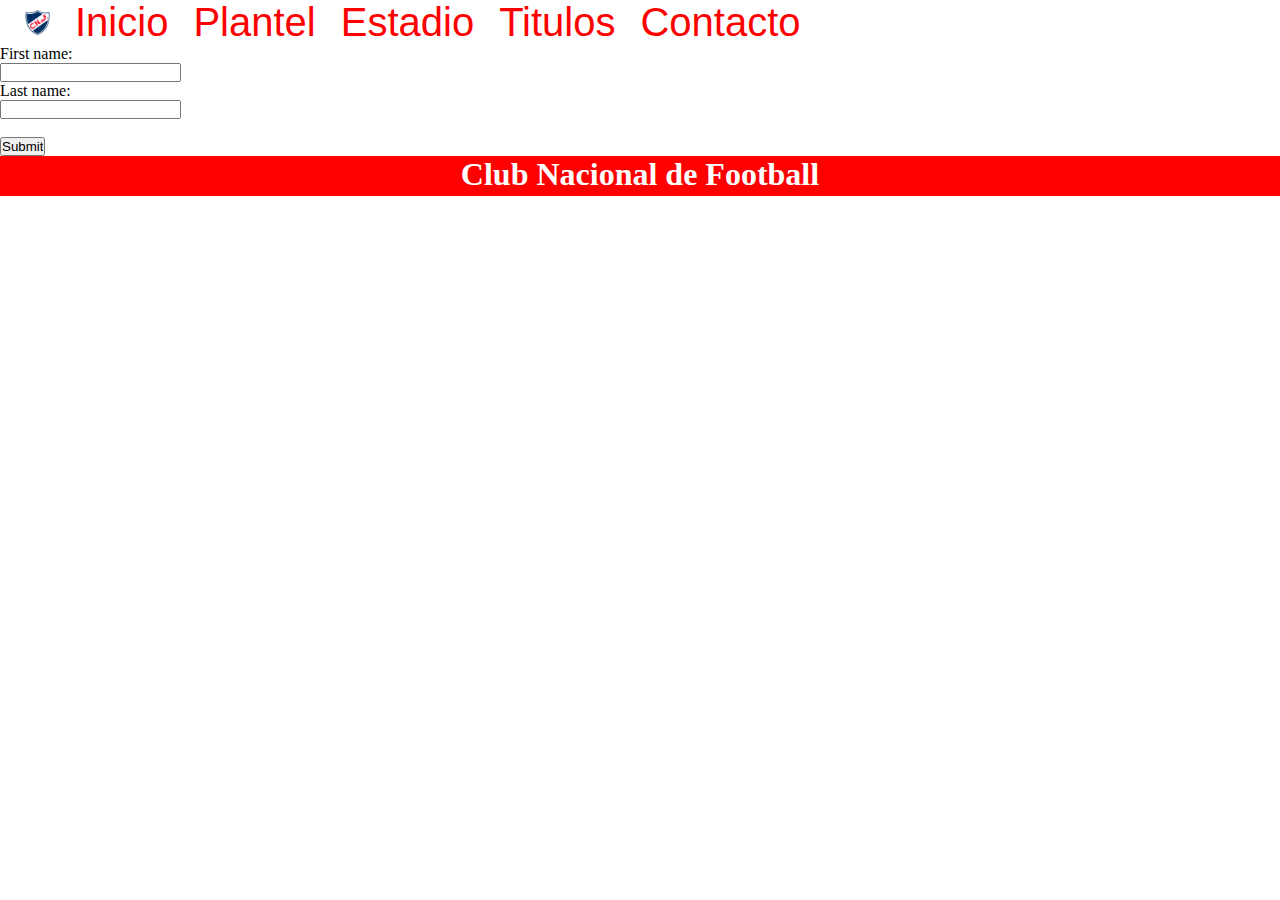
==== Paginas.html/Contacto.html @ c1be89f9 "first commit" ====
<!DOCTYPE html>
<html lang="en">
<head>
    <meta charset="UTF-8">
    <meta name="viewport" content="width=device-width, initial-scale=1.0">
    <title>Contacto</title>
    <link rel="stylesheet" href="./../Css/style.css">
</head>
<body>
    <header>
        <nav>
            <ul>
                <li><img src="./../Multimedia/Logo CNdF.png" alt="Logo CNdeF"></li>
                <li><a href="./../index.html">Inicio</a></li>
            <li><a href="C:\Users\Felipe Martinis\Desktop\CursoDW\Paginas.html\Plantel.html">Plantel</a></li>
            <li><a href="C:\Users\Felipe Martinis\Desktop\CursoDW\Paginas.html\Estadio.html">Estadio</a></li>
            <li><a href="C:\Users\Felipe Martinis\Desktop\CursoDW\Paginas.html\Titulos.html">Titulos</a></l>
            <li><a href="C:\Users\Felipe Martinis\Desktop\CursoDW\Paginas.html\Contacto.html">Contacto</a></li>
         </ul>
        </nav>
    </header>
    <main>
        <form action=>
            <label for="fname">First name:</label><br>
            <input type="text" id="fname" name="fname" value=""><br>
            <label for="lname">Last name:</label><br>
            <input type="text" id="lname" name="lname" value=""><br><br>
            <input type="submit" value="Submit">
          </form>
    </main>
    <footer>
        <h1>Club Nacional de Football</h1>
    </footer>
</body>
</html>
---- Css/style.css ----
* {
    margin: 0;
    padding: 0;
    box-sizing: border-box;
}

header{
    display: flexbox;
}

header nav ul li img{
    padding-left: 25px;
    font-size: 40px;
    padding-top: 10px;
}
header nav ul li a {
    text-decoration: none;
    font-family: 'Franklin Gothic Medium', 'Arial Narrow', Arial, sans-serif;
    color: red;
    font-size: 40px;
    padding-left: 25px;
}
header nav ul {
    display: inline-flex;
    list-style-type: none;
}
header img {
    width: 50px;
    align: 
}
main{
    display: flexbox;
}

main h1 { 
    text-align: center;
    font-size: 50px;
    color: blue;
}
main p {
    text-align: center;
    font-size: 30px;
    color: red;
}
main img 
{width: 300px;}

main ul li {
    color: red;
}
main h2 {color:blue;}

footer h1 {
    text-align: center;
    background-color:red;
    bottom: 0;
    width: 100%;
    height: 40px;
    color: white;
}
@media (max-width:700xp){
    header nav ul {
        flex-direction:column;
    }
    main h1 {
        font-size: small;
    }
    footer h1 {
        font-size: small;
    }
}
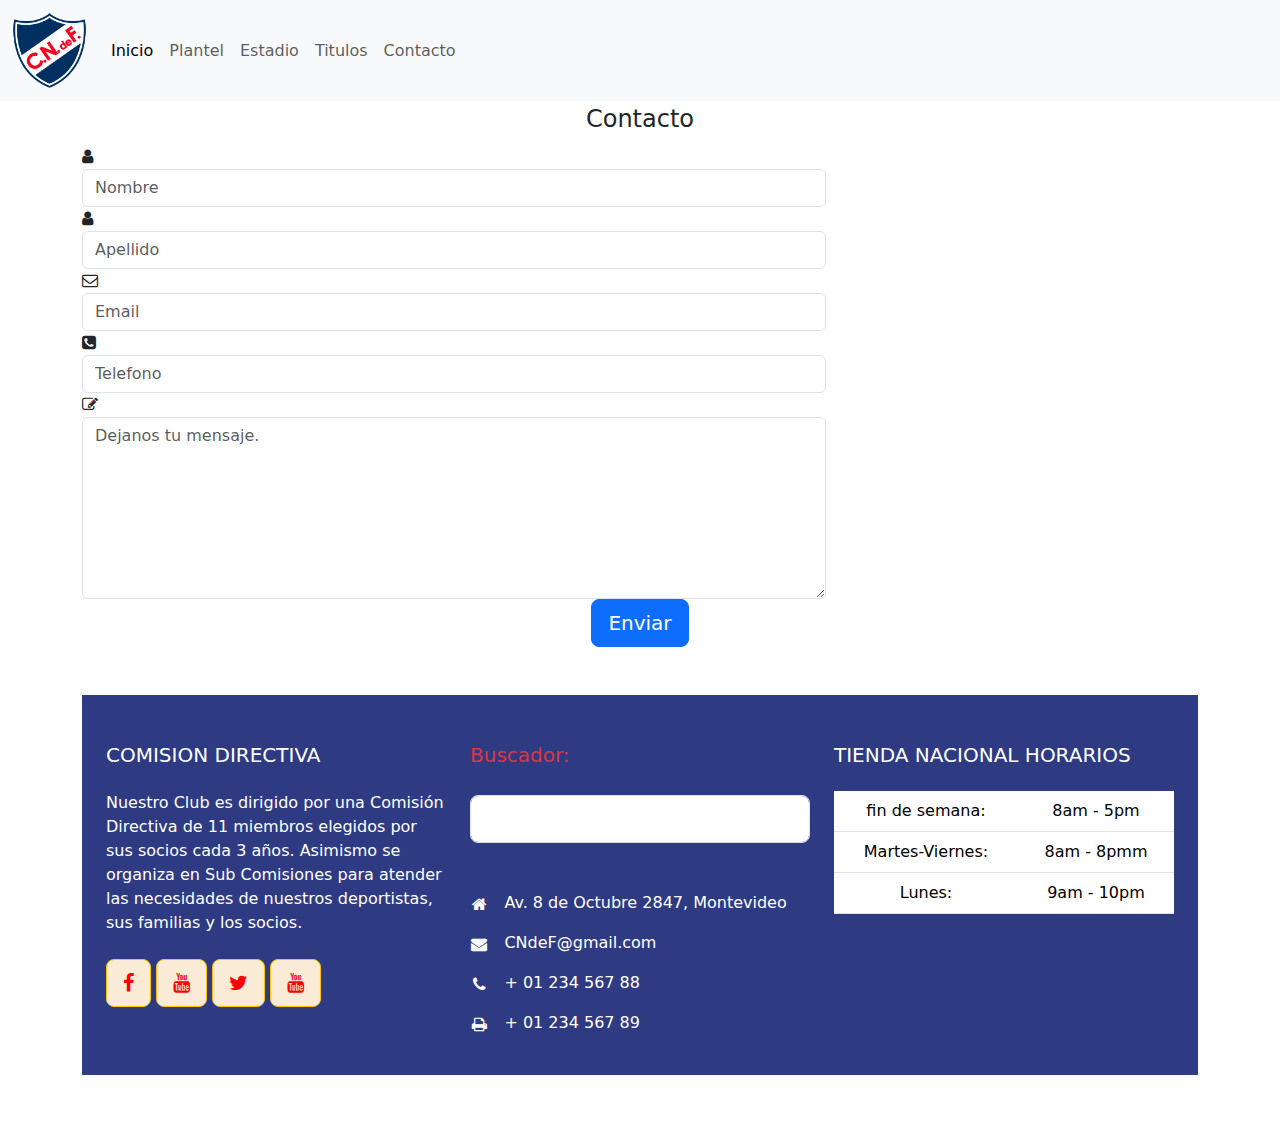
==== commit 87e2ca8b: "Add files via upload" ====
--- a/Paginas.html/Contacto.html
+++ b/Paginas.html/Contacto.html
@@ -1,35 +1,170 @@
-<!DOCTYPE html>
-<html lang="en">
-<head>
-    <meta charset="UTF-8">
-    <meta name="viewport" content="width=device-width, initial-scale=1.0">
-    <title>Contacto</title>
-    <link rel="stylesheet" href="./../Css/style.css">
-</head>
-<body>
-    <header>
-        <nav>
-            <ul>
-                <li><img src="./../Multimedia/Logo CNdF.png" alt="Logo CNdeF"></li>
-                <li><a href="./../index.html">Inicio</a></li>
-            <li><a href="C:\Users\Felipe Martinis\Desktop\CursoDW\Paginas.html\Plantel.html">Plantel</a></li>
-            <li><a href="C:\Users\Felipe Martinis\Desktop\CursoDW\Paginas.html\Estadio.html">Estadio</a></li>
-            <li><a href="C:\Users\Felipe Martinis\Desktop\CursoDW\Paginas.html\Titulos.html">Titulos</a></l>
-            <li><a href="C:\Users\Felipe Martinis\Desktop\CursoDW\Paginas.html\Contacto.html">Contacto</a></li>
-         </ul>
-        </nav>
-    </header>
-    <main>
-        <form action=>
-            <label for="fname">First name:</label><br>
-            <input type="text" id="fname" name="fname" value=""><br>
-            <label for="lname">Last name:</label><br>
-            <input type="text" id="lname" name="lname" value=""><br><br>
-            <input type="submit" value="Submit">
-          </form>
-    </main>
-    <footer>
-        <h1>Club Nacional de Football</h1>
-    </footer>
-</body>
+<!DOCTYPE html>
+<html lang="en">
+
+<head>
+    <meta charset="UTF-8">
+    <meta name="viewport" content="width=device-width, initial-scale=1.0">
+    <title>Contacto</title>
+    <link rel="stylesheet" href="https://stackpath.bootstrapcdn.com/font-awesome/4.7.0/css/font-awesome.min.css">
+    <link rel="stylesheet" href="./../Css/bootstrap.min.css">
+    <link rel="stylesheet" href="./../Css/style.css">
+</head>
+
+<body>
+    <header>
+        <nav class="navbar navbar-expand-lg bg-light">
+            <div class="container-fluid">
+                <a class="navbar-brand" href="./../index.html"><img src="./../Multimedia/Logo CNdF.png" alt=""></a>
+                <button class="navbar-toggler" type="button" data-bs-toggle="collapse"
+                    data-bs-target="#navbarNavAltMarkup" aria-controls="navbarNavAltMarkup" aria-expanded="false"
+                    aria-label="Toggle navigation">
+                    <span class="navbar-toggler-icon"></span>
+                </button>
+                <div class="collapse navbar-collapse" id="navbarNavAltMarkup">
+                    <div class="navbar-nav">
+                        <a class="nav-link active" aria-current="page" href="./../index.html">Inicio</a>
+                        <a class="nav-link" href="./Plantel.html">Plantel</a>
+                        <a class="nav-link" href="./Estadio.html">Estadio</a>
+                        <a class="nav-link" href="./Titulos.html">Titulos</a>
+                        <a class="nav-link" href="./Contacto.html">Contacto</a>
+                    </div>
+                </div>
+            </div>
+        </nav>
+    </header>
+    <main>
+        <div class="container">
+            <div class="row">
+                <div class="col-md-12">
+                    <div class="well well-sm">
+                        <form class="form-horizontal" method="post">
+                            <fieldset>
+                                <legend class="text-center header">Contacto</legend>
+
+                                <div class="form-group">
+                                    <span class="col-md-1 col-md-offset-2 text-center"><i
+                                            class="fa fa-user bigicon"></i></span>
+                                    <div class="col-md-8">
+                                        <input id="fname" name="name" type="text" placeholder="Nombre"
+                                            class="form-control">
+                                    </div>
+                                </div>
+                                <div class="form-group">
+                                    <span class="col-md-1 col-md-offset-2 text-center"><i
+                                            class="fa fa-user bigicon"></i></span>
+                                    <div class="col-md-8">
+                                        <input id="lname" name="name" type="text" placeholder="Apellido"
+                                            class="form-control">
+                                    </div>
+                                </div>
+
+                                <div class="form-group">
+                                    <span class="col-md-1 col-md-offset-2 text-center"><i
+                                            class="fa fa-envelope-o bigicon"></i></span>
+                                    <div class="col-md-8">
+                                        <input id="email" name="email" type="text" placeholder="Email"
+                                            class="form-control">
+                                    </div>
+                                </div>
+
+                                <div class="form-group">
+                                    <span class="col-md-1 col-md-offset-2 text-center"><i
+                                            class="fa fa-phone-square bigicon"></i></span>
+                                    <div class="col-md-8">
+                                        <input id="phone" name="phone" type="text" placeholder="Telefono"
+                                            class="form-control">
+                                    </div>
+                                </div>
+
+                                <div class="form-group">
+                                    <span class="col-md-1 col-md-offset-2 text-center"><i
+                                            class="fa fa-pencil-square-o bigicon"></i></span>
+                                    <div class="col-md-8">
+                                        <textarea class="form-control" id="message" name="message"
+                                            placeholder="Dejanos tu mensaje."
+                                            rows="7"></textarea>
+                                    </div>
+                                </div>
+
+                                <div class="form-group">
+                                    <div class="col-md-12 text-center">
+                                        <button type="submit" class="btn btn-primary btn-lg">Enviar</button>
+                                    </div>
+                                </div>
+                            </fieldset>
+                        </form>
+                    </div>
+                </div>
+            </div>
+        </div>
+    </main>
+        <div class="container my-5">
+
+            <footer class="text-white text-center text-lg-start" style="background-color: #011169d2;">
+              <div class="container p-4">
+                <div class="row mt-4">
+                  <div class="col-lg-4 col-md-12 mb-4 mb-md-0">
+                    <h5 class="text-uppercase mb-4">Comision Directiva</h5>
+          
+                    <p>
+                      Nuestro Club es dirigido por una Comisión Directiva de 11 miembros elegidos por sus socios cada 3 años. Asimismo se organiza en Sub Comisiones para atender las necesidades de nuestros deportistas, sus familias y los socios.
+                    </p>
+          
+                    <div class="mt-4">
+                      <a type="button" class="btn btn-floating btn-warning btn-lg" style="background-color: antiquewhite;"><i class="fa fa-facebook" style="color: red;"></i></a>
+                      <a type="button" class="btn btn-floating btn-warning btn-lg" style="background-color: antiquewhite;"><i class="fa fa-youtube" style="color: red;"></i></a>
+                      <a type="button" class="btn btn-floating btn-warning btn-lg" style="background-color: antiquewhite;"><i class="fa fa-twitter" style="color: red;"></i></a>
+                      <a type="button" class="btn btn-floating btn-warning btn-lg" style="background-color: antiquewhite;""><i class="fa fa-youtube" style="color: red;"></i></a>
+                    </div>
+                  </div>
+                  <div class="col-lg-4 col-md-6 mb-4 mb-md-0">
+                    <h5 class="text-danger mb-4 pb-1">Buscador:</h5>
+          
+                    <div class="form-outline form-white mb-4">
+                      <input type="text" id="formControlLg" class="form-control form-control-lg">
+                      <label class="form-label" for="formControlLg" style="margin-left: 0px;"></label>
+                    <div class="form-notch"><div class="form-notch-leading" style="width: 9px;"></div><div class="form-notch-middle" style="width: 48.8px;"></div><div class="form-notch-trailing"></div></div></div>
+          
+                    <ul class="fa-ul" style="margin-left: 1.65em;">
+                      <li class="mb-3">
+                        <span class="fa-li"><i class="fa fa-home"></i></span><span class="ms-2">Av. 8 de Octubre 2847, Montevideo</span>
+                      </li>
+                      <li class="mb-3">
+                        <span class="fa-li"><i class="fa fa-envelope"></i></span><span class="ms-2">CNdeF@gmail.com</span>
+                      </li>
+                      <li class="mb-3">
+                        <span class="fa-li"><i class="fa fa-phone"></i></span><span class="ms-2">+ 01 234 567 88</span>
+                      </li>
+                      <li class="mb-3">
+                        <span class="fa-li"><i class="fa fa-print"></i></span><span class="ms-2">+ 01 234 567 89</span>
+                      </li>
+                    </ul>
+                  </div>
+                  <div class="col-lg-4 col-md-6 mb-4 mb-md-0">
+                    <h5 class="text-uppercase mb-4">Tienda Nacional horarios</h5>
+          
+                    <table class="table text-center text-white">
+                      <tbody class="font-weight-normal">
+                        <tr>
+                          <td>fin de semana:</td>
+                          <td>8am - 5pm</td>
+                        </tr>
+                        <tr>
+                          <td>Martes-Viernes:</td>
+                          <td>8am - 8pmm</td>
+                        </tr>
+                        <tr>
+                          <td>Lunes:</td>
+                          <td>9am - 10pm</td>
+                        </tr>
+                      </tbody>
+                    </table>
+                  </div>
+                </div>
+              </div>
+          </div>
+    </footer>
+    <script src="./../js/bootstrap.bundle.min.js"></script>
+</body>
+
 </html>--- a/Css/style.css
+++ b/Css/style.css
@@ -1,73 +1,11 @@
-
-* {
-    margin: 0;
-    padding: 0;
-    box-sizing: border-box;
-}
-
-header{
-    display: flexbox;
-}
-
-header nav ul li img{
-    padding-left: 25px;
-    font-size: 40px;
-    padding-top: 10px;
-}
-header nav ul li a {
-    text-decoration: none;
-    font-family: 'Franklin Gothic Medium', 'Arial Narrow', Arial, sans-serif;
-    color: red;
-    font-size: 40px;
-    padding-left: 25px;
-}
-header nav ul {
-    display: inline-flex;
-    list-style-type: none;
-}
-header img {
-    width: 50px;
-    align: 
-}
-main{
-    display: flexbox;
-}
-
-main h1 { 
-    text-align: center;
-    font-size: 50px;
-    color: blue;
-}
-main p {
-    text-align: center;
-    font-size: 30px;
-    color: red;
-}
-main img 
-{width: 300px;}
-
-main ul li {
-    color: red;
-}
-main h2 {color:blue;}
-
-footer h1 {
-    text-align: center;
-    background-color:red;
-    bottom: 0;
-    width: 100%;
-    height: 40px;
-    color: white;
-}
-@media (max-width:700xp){
-    header nav ul {
-        flex-direction:column;
-    }
-    main h1 {
-        font-size: small;
-    }
-    footer h1 {
-        font-size: small;
-    }
-}
-
+
+* {
+    margin: 0;
+    padding: 0;
+}
+header img {width: 75px;}
+
+footer button { color: blue;
+    
+}
+
